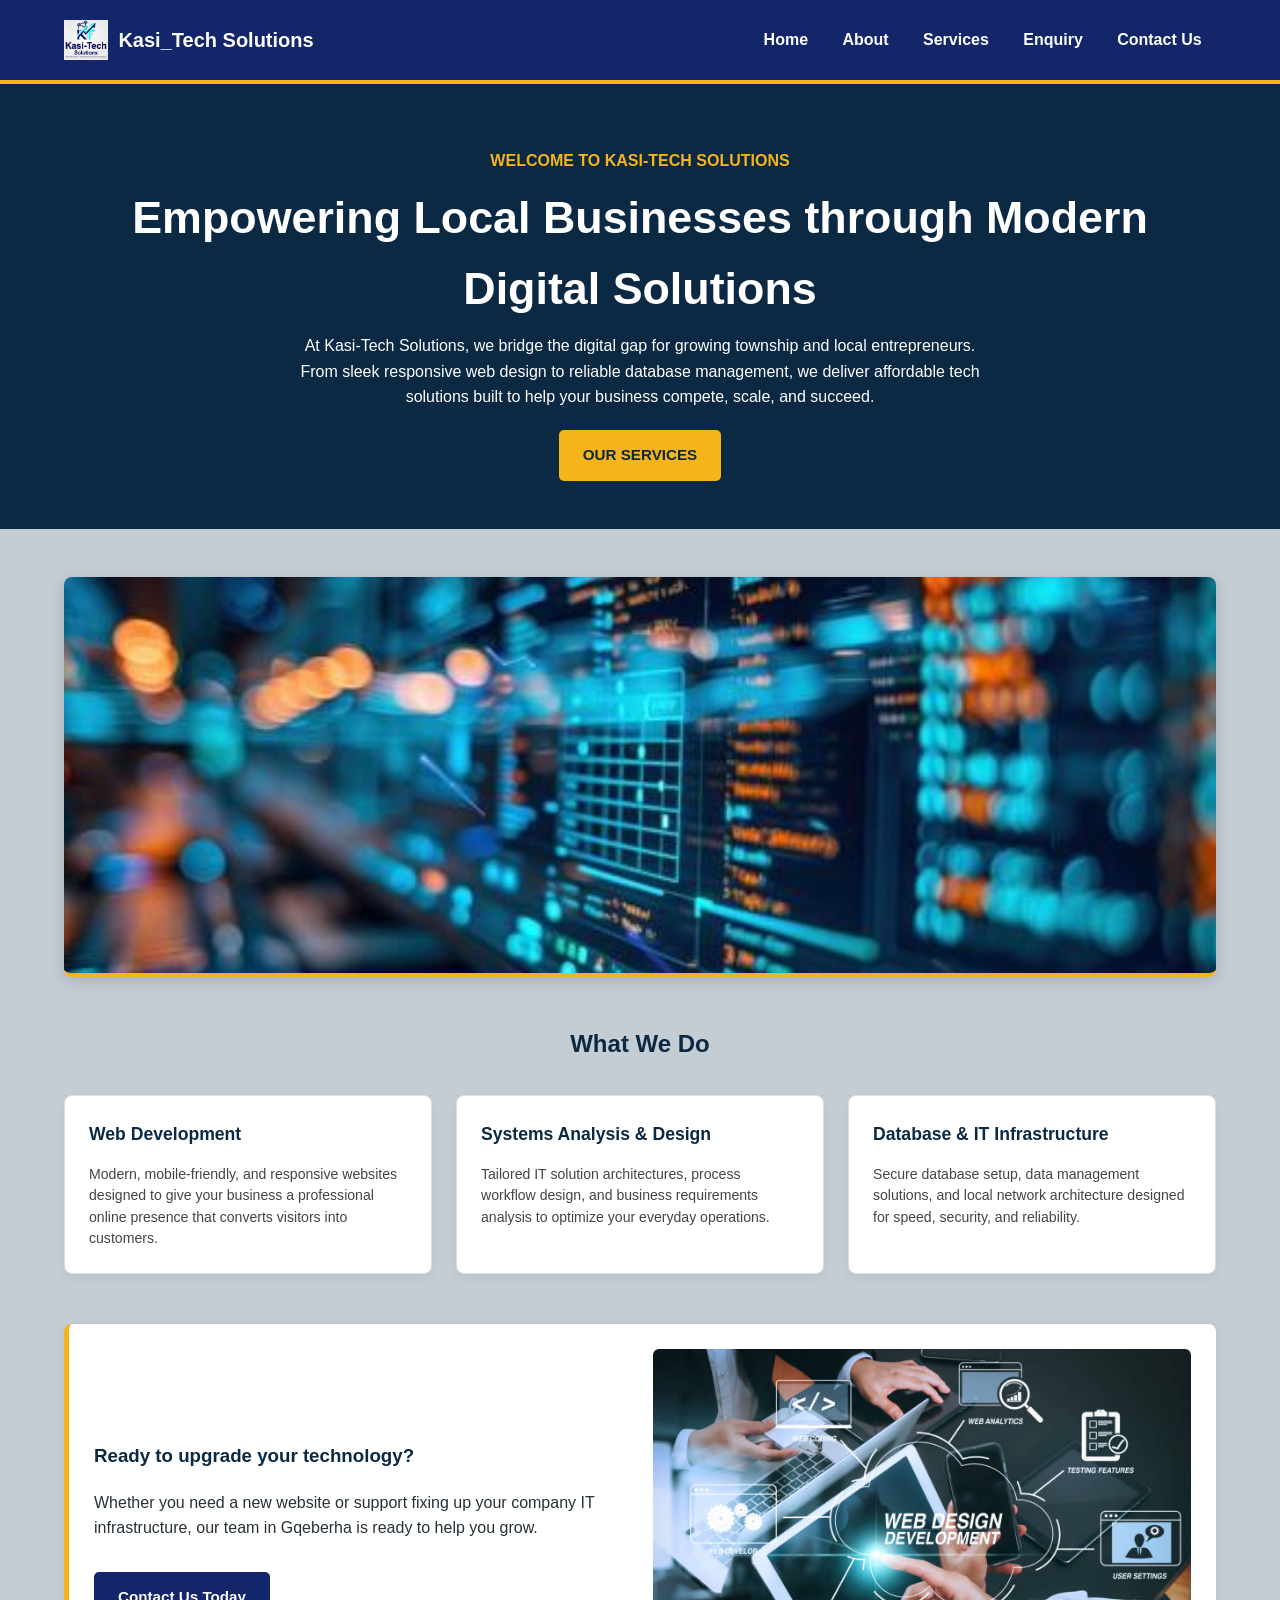
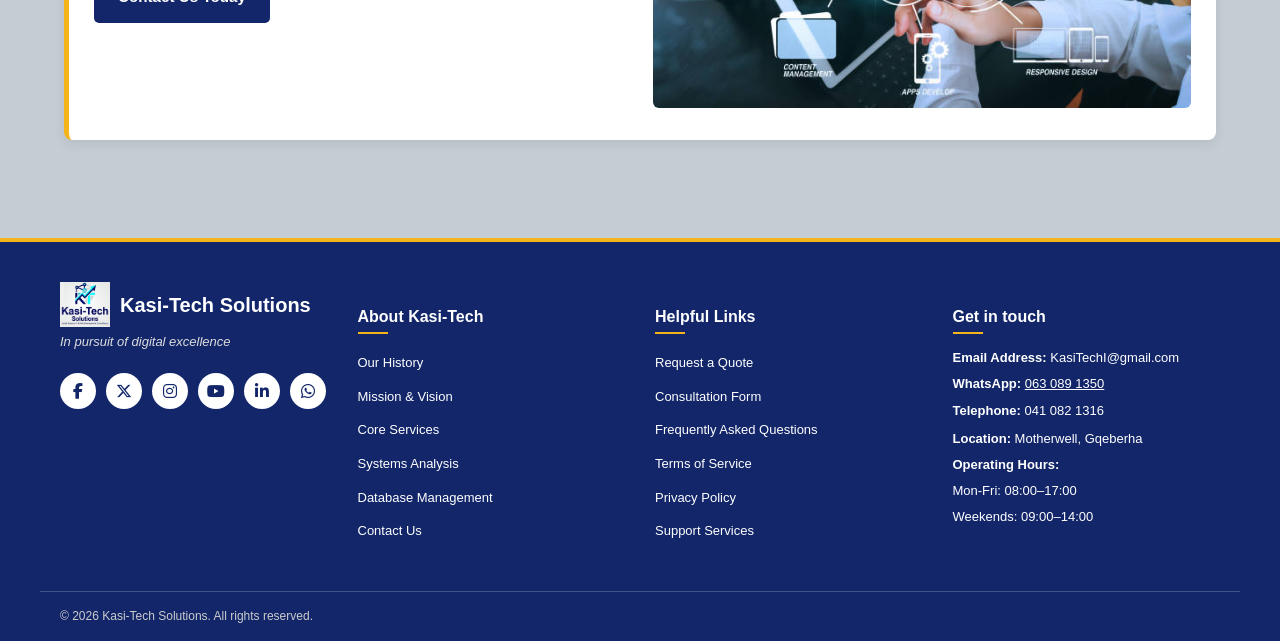
==== index.html @ 132cc6ab "first commit" ====
<!DOCTYPE html>
<html lang="en">
<head>
    <meta charset="UTF-8">
    <meta name="viewport" content="width=device-width, initial-scale=1.0">
    <title>Home | Kasi_Tech Solutions</title>
    <!-- Stylesheet -->
    <link rel="stylesheet" href="./css/style.css">
    <!-- Font Awesome for Social Media Icons -->
    <link rel="stylesheet" href="https://cdnjs.cloudflare.com/ajax/libs/font-awesome/6.5.1/css/all.min.css">
</head>
<body>

    <!-- Header Navigation -->
    <header class="site-header">
        <div class="container header-inner">
            <a class="brand" href="index.html">
                <img src="./images/logo.png" alt="Kasi-Tech Logo" class="nav-logo">
                Kasi_Tech Solutions
            </a>
            
            <nav class="site-nav" aria-label="Main navigation">
                <a href="index.html" class="active">Home</a>
                <a href="./pages/About.html">About</a>
                <a href="./pages/Services.html">Services</a>
                <a href="./pages/Enquiry.html">Enquiry</a>
                <a href="./pages/ContactUs.html">Contact Us</a>
            </nav>
        </div>
    </header>

    <!-- Hero / Header Banner -->
    <section class="page-header">
        <div class="container">
            <p class="eyebrow">WELCOME TO KASI-TECH SOLUTIONS</p>
            <h1>Empowering Local Businesses through Modern Digital Solutions</h1>
            <p class="page-introduction">
                At Kasi-Tech Solutions, we bridge the digital gap for growing township and local entrepreneurs.
                From sleek responsive web design to reliable database management, we deliver affordable tech solutions built to help your business compete, scale, and succeed.
            </p>
            <div style="margin-top: 20px;">
                <a href="./pages/Services.html" class="btn-secondary">OUR SERVICES</a>
            </div>
        </div>
    </section>

    <!-- Main Content Section -->
    <main class="about-section">
        <div class="container">
            
            <!-- Featured Banner Image -->
            <div class="hero-image-container" style="text-align: center; margin-bottom: 40px;">
                <img src="./images/Tech Picture 1.jpg" alt="Kasi-Tech Digital Solutions" style="width: 100%; max-height: 400px; object-fit: cover; border-radius: 8px; border-bottom: 4px solid var(--accent, #f39c12);">
            </div>

            <h2 class="section-title">What We Do</h2>
            
            <!-- Service Highlights Grid -->
            <div class="about-grid">
                
                <div class="about-card">
                    <h3>Web Development</h3>
                    <p>Modern, mobile-friendly, and responsive websites designed to give your business a professional online presence that converts visitors into customers.</p>
                </div>

                <div class="about-card">
                    <h3>Systems Analysis & Design</h3>
                    <p>Tailored IT solution architectures, process workflow design, and business requirements analysis to optimize your everyday operations.</p>
                </div>

                <div class="about-card">
                    <h3>Database & IT Infrastructure</h3>
                    <p>Secure database setup, data management solutions, and local network architecture designed for speed, security, and reliability.</p>
                </div>

            </div>

            <!-- Second Tech Showcase Section -->
            <div class="showcase-box" style="margin-top: 50px; display: flex; gap: 20px; align-items: center; flex-wrap: wrap; background: #ffffff; padding: 25px; border-radius: 8px; border-left: 5px solid var(--accent, #f39c12);">
                <div style="flex: 1; min-width: 280px;">
                    <h3>Ready to upgrade your technology?</h3>
                    <p>Whether you need a new website or support fixing up your company IT infrastructure, our team in Gqeberha is ready to help you grow.</p>
                    <a href="./pages/ContactUs.html" class="btn-primary" style="display: inline-block; margin-top: 15px;">Contact Us Today</a>
                </div>
                <div style="flex: 1; min-width: 280px;">
                    <img src="./images/webdev.jpg" alt="Web Development" style="width: 100%; border-radius: 6px; object-fit: cover;">
                </div>
            </div>

        </div>
    </main>

    <!-- Footer Section -->
    <footer class="site-footer">
        <div class="footer-container">
            
            <!-- Column 1: Brand & Logo -->
            <div class="footer-col brand-col">
                <div class="footer-brand">
                    <img src="./images/logo.png" alt="Kasi-Tech Logo" class="footer-logo">
                    <span class="footer-brand-title">Kasi-Tech Solutions</span>
                </div>
                <p class="footer-tagline">In pursuit of digital excellence</p>
                
                <div class="social-icons">
                    <a href="https://facebook.com" target="_blank" rel="noopener noreferrer" class="social-icon" title="Facebook">
                        <i class="fa-brands fa-facebook-f"></i>
                    </a>
                    <a href="https://x.com" target="_blank" rel="noopener noreferrer" class="social-icon" title="X (Twitter)">
                        <i class="fa-brands fa-x-twitter"></i>
                    </a>
                    <a href="https://instagram.com" target="_blank" rel="noopener noreferrer" class="social-icon" title="Instagram">
                        <i class="fa-brands fa-instagram"></i>
                    </a>
                    <a href="https://youtube.com" target="_blank" rel="noopener noreferrer" class="social-icon" title="YouTube">
                        <i class="fa-brands fa-youtube"></i>
                    </a>
                    <a href="https://linkedin.com" target="_blank" rel="noopener noreferrer" class="social-icon" title="LinkedIn">
                        <i class="fa-brands fa-linkedin-in"></i>
                    </a>
                    <a href="https://wa.me/27630891350" target="_blank" rel="noopener noreferrer" class="social-icon" title="WhatsApp">
                        <i class="fa-brands fa-whatsapp"></i>
                    </a>
                </div>
            </div>

            <!-- Column 2: About Kasi-Tech -->
            <div class="footer-col">
                <h4 class="footer-heading">About Kasi-Tech</h4>
                <ul class="footer-links">
                    <li><a href="./pages/About.html">Our History</a></li>
                    <li><a href="./pages/About.html">Mission & Vision</a></li>
                    <li><a href="./pages/Services.html">Core Services</a></li>
                    <li><a href="./pages/Services.html">Systems Analysis</a></li>
                    <li><a href="./pages/Services.html">Database Management</a></li>
                    <li><a href="./pages/ContactUs.html">Contact Us</a></li>
                </ul>
            </div>

            <!-- Column 3: Helpful Links -->
            <div class="footer-col">
                <h4 class="footer-heading">Helpful Links</h4>
                <ul class="footer-links">
                    <li><a href="./pages/Enquiry.html">Request a Quote</a></li>
                    <li><a href="./pages/Enquiry.html">Consultation Form</a></li>
                    <li><a href="#">Frequently Asked Questions</a></li>
                    <li><a href="#">Terms of Service</a></li>
                    <li><a href="#">Privacy Policy</a></li>
                    <li><a href="#">Support Services</a></li>
                </ul>
            </div>

            <!-- Column 4: Get In Touch -->
            <div class="footer-col contact-col">
                <h4 class="footer-heading">Get in touch</h4>
                <p><strong>Email Address:</strong> KasiTechI@gmail.com</p>
                <p><strong>WhatsApp:</strong> <a href="https://wa.me/27630891350" target="_blank" style="color: #ffffff; text-decoration: underline;">063 089 1350</a></p>
                <p><strong>Telephone:</strong> 041 082 1316</p>
                <div class="location-list">
                    <p><strong>Location:</strong> Motherwell, Gqeberha</p>
                    <p><strong>Operating Hours:</strong></p>
                    <p>Mon-Fri: 08:00–17:00</p>
                    <p>Weekends: 09:00–14:00</p>
                </div>
            </div>

        </div>

        <div class="footer-bottom">
            <p>&copy; 2026 Kasi-Tech Solutions. All rights reserved.</p>
        </div>
    </footer>

</body>
</html>
---- css/style.css ----
:root {
    --primary: hsl(226, 71%, 24%); 
    --primary-dark: #0b2942; 
    --accent: #f4b41a; 
    --background: #c5cdd4; 
    --surface: #ffffff; 
    --text: #263238; 
    --border: #d8e2ec; 
}

* {
    box-sizing: border-box; 
}

body {
    margin: 0; 
    background-color: var(--background); 
    color: var(--text); 
    font-family: Arial, Helvetica, sans-serif; 
    font-size: 16px; 
    line-height: 1.6; 
}

.container {
    width: min(90%, 1200px); 
    margin-inline: auto; 
}

a {
    text-decoration: none; 
    transition: 0.25s ease; 
}

/* ==========================================
   HEADER & NAVIGATION
   ========================================== */
.site-header {
    background-color: var(--primary); 
    border-bottom: 4px solid var(--accent); 
}

.header-inner {
    display: flex; 
    align-items: center; 
    justify-content: space-between; 
    min-height: 80px; 
    gap: 2rem; 
}

.brand {
    display: flex;
    align-items: center;
    gap: 10px;
    color: #ffffff; 
    font-size: 1.25rem; 
    font-weight: bold; 
}

.nav-logo {
    height: 40px;
    width: auto;
    object-fit: contain;
}

.site-nav {
    display: flex; 
    gap: 0.35rem; 
}

.site-nav a {
    padding: 0.7rem 0.9rem; 
    border-radius: 6px; 
    color: #ffffff; 
    font-weight: bold; 
}

.site-nav a:hover {
    background-color: var(--accent); 
    color: var(--primary-dark); 
    transform: translateY(-2px); 
}

.site-nav a:focus-visible {
    outline: 3px solid #ffffff; 
    outline-offset: 2px; 
}

.site-nav a[aria-current="page"] {
    background-color: #ffffff; 
    color: var(--primary); 
}

/* ==========================================
   PAGE BANNER
   ========================================== */
.page-header {
    padding: 3rem 0; 
    background-color: var(--primary-dark); 
    color: #ffffff; 
    text-align: center; 
}

.eyebrow {
    margin-bottom: 0.5rem; 
    color: var(--accent); 
    font-weight: bold; 
    text-transform: uppercase; 
}

.page-header h1 {
    margin: 0 0 0.5rem; 
    font-size: clamp(1.8rem, 4vw, 2.8rem); 
}

.page-introduction {
    max-width: 700px; 
    margin: 0 auto; 
}

/* ==========================================
   ABOUT PAGE STYLES
   ========================================== */
.about-section {
    padding: 3rem 0;
}

.section-title {
    text-align: center;
    color: var(--primary-dark);
    font-size: 1.5rem;
    margin-bottom: 2rem;
}

.about-grid {
    display: grid;
    grid-template-columns: repeat(3, 1fr);
    gap: 1.5rem;
    align-items: stretch;
}

.about-card {
    background-color: var(--surface);
    border: 1px solid var(--border);
    border-radius: 8px;
    padding: 1.5rem;
    box-shadow: 0 4px 10px rgba(0, 0, 0, 0.05);
}

.about-card h3 {
    color: var(--primary-dark);
    margin-top: 0;
    margin-bottom: 1rem;
    font-size: 1.1rem;
}

.about-card p {
    font-size: 0.88rem;
    line-height: 1.5;
    color: #444444;
    margin: 0;
}

/* ==========================================
   SERVICES PAGE STYLES
   ========================================== */
.services-section {
    padding: 4rem 0; 
}

.services-grid {
    display: grid; 
    grid-template-columns: repeat(4, 1fr); 
    gap: 1.5rem; 
}

.service-card {
    overflow: hidden; 
    background-color: var(--surface); 
    border: 1px solid var(--border); 
    border-radius: 10px; 
    box-shadow: 0 5px 15px rgba(0, 0, 0, 0.12); 
    transition: transform 0.25s ease; 
}

.service-card:hover {
    transform: translateY(-5px); 
}

.service-image {
    display: block; 
    width: 100%; 
    height: 180px; 
    object-fit: cover; 
}

.service-content {
    padding: 1.25rem; 
}

.service-content h3 {
    margin: 0 0 0.5rem; 
    color: var(--primary); 
}

.service-content p {
    margin-bottom: 0; 
}

/* ==========================================
   CONTACT US & ENQUIRY FORM STYLES
   ========================================== */
.contact-section {
    padding: 3rem 0;
}

.contact-grid {
    display: grid;
    grid-template-columns: 1.6fr 1fr;
    gap: 2rem;
    align-items: start;
}

.contact-card {
    background-color: var(--surface);
    border: 1px solid var(--border);
    border-radius: 8px;
    padding: 2rem;
    box-shadow: 0 4px 12px rgba(0, 0, 0, 0.08);
}

.form-card h2 {
    margin: 0 0 0.25rem 0;
    color: var(--primary-dark);
    font-size: 1.6rem;
}

.card-subtitle {
    margin: 0 0 1.5rem 0;
    color: #555555;
    font-size: 0.95rem;
}

.contact-form {
    display: flex;
    flex-direction: column;
    gap: 1.25rem;
}

.form-row {
    display: grid;
    grid-template-columns: 1fr 1fr;
    gap: 1rem;
}

.form-group {
    display: flex;
    flex-direction: column;
    gap: 0.35rem;
}

.form-group label {
    font-size: 0.9rem;
    font-weight: bold;
    color: var(--text);
}

.form-group input[type="text"],
.form-group input[type="email"],
.form-group input[type="tel"],
.form-group select,
.form-group textarea {
    padding: 0.75rem;
    border: 1px solid var(--border);
    border-radius: 5px;
    font-size: 0.95rem;
    font-family: inherit;
    background-color: #ffffff;
    color: var(--text);
    width: 100%;
}

.form-group input:focus,
.form-group select:focus,
.form-group textarea:focus {
    outline: 2px solid var(--primary);
}

.btn-primary {
    margin-top: 0.5rem;
    background-color: var(--primary);
    color: #ffffff;
    border: none;
    padding: 0.85rem 1.5rem;
    font-size: 0.95rem;
    font-weight: bold;
    border-radius: 5px;
    cursor: pointer;
    transition: background-color 0.2s ease;
}

.btn-primary:hover {
    background-color: var(--primary-dark);
}

.contact-side-column {
    display: flex;
    flex-direction: column;
    gap: 1.5rem;
}

.info-card h3 {
    margin: 0 0 0.5rem 0;
    color: var(--primary);
    font-size: 1.2rem;
}

.contact-highlight {
    font-size: 1.4rem;
    font-weight: bold;
    color: var(--primary-dark);
    margin: 0 0 0.5rem 0;
}

.contact-subtext {
    margin: 0 0 0.35rem 0;
    font-size: 0.9rem;
}

/* ==========================================
   FOOTER SECTION
   ========================================== */
.site-footer {
    background-color: var(--primary); 
    color: #ffffff;
    font-family: Arial, sans-serif;
    padding-top: 40px;
    margin-top: 50px;
    border-top: 4px solid var(--accent);
}

.footer-container {
    max-width: 1200px;
    margin: 0 auto;
    padding: 0 20px 40px 20px;
    display: flex;
    justify-content: space-between;
    gap: 30px;
    flex-wrap: wrap;
}

.footer-col {
    flex: 1;
    min-width: 200px;
}

.footer-brand {
    display: flex;
    align-items: center;
    gap: 10px;
}

.footer-logo {
    height: 45px;
    width: auto;
}

.footer-brand-title {
    font-size: 20px;
    font-weight: bold;
}

.footer-tagline {
    font-size: 13px;
    font-style: italic;
    margin-top: 5px;
    margin-bottom: 20px;
    color: #ddd;
}

.social-icons {
    display: flex;
    gap: 10px;
    flex-wrap: wrap;
}

.social-icon {
    width: 36px;
    height: 36px;
    background-color: #ffffff;
    color: var(--primary);
    border-radius: 50%;
    display: inline-flex;
    align-items: center;
    justify-content: center;
    text-decoration: none;
    font-size: 16px;
    transition: transform 0.2s ease, background-color 0.2s ease, color 0.2s ease;
}

.social-icon:hover {
    background-color: var(--accent);
    color: var(--primary-dark);
    transform: translateY(-3px);
}

.footer-heading {
    font-size: 16px;
    font-weight: bold;
    margin-bottom: 15px;
    position: relative;
    padding-bottom: 5px;
}

.footer-heading::after {
    content: '';
    position: absolute;
    left: 0;
    bottom: 0;
    width: 30px;
    height: 2px;
    background-color: var(--accent);
}

.footer-links {
    list-style: none;
    padding: 0;
    margin: 0;
}

.footer-links li {
    margin-bottom: 8px;
}

.footer-links a {
    color: #ffffff;
    text-decoration: none;
    font-size: 13px;
}

.footer-links a:hover {
    text-decoration: underline;
    color: var(--accent);
}

.contact-col p {
    font-size: 13px;
    margin: 0 0 8px 0;
    line-height: 1.4;
}

.location-list {
    margin-top: 10px;
}

.footer-bottom {
    border-top: 1px solid rgba(255, 255, 255, 0.2);
    padding: 15px 20px;
    max-width: 1200px;
    margin: 0 auto;
}

.footer-bottom p {
    margin: 0;
    font-size: 12px;
    color: #ccc;
}

/* ==========================================
   RESPONSIVENESS
   ========================================== */
@media (max-width: 900px) {
    .header-inner {
        flex-direction: column; 
        padding: 1rem 0; 
    }

    .site-nav {
        justify-content: center; 
        flex-wrap: wrap; 
    }

    .about-grid {
        grid-template-columns: 1fr;
    }

    .services-grid {
        grid-template-columns: repeat(2, 1fr); 
    }

    .contact-grid {
        grid-template-columns: 1fr;
    }
}

@media (max-width: 600px) {
    .site-nav {
        width: 100%; 
        flex-direction: column; 
    }

    .site-nav a {
        width: 100%; 
        text-align: center; 
    }

    .services-grid {
        grid-template-columns: 1fr; 
    }

    .form-row {
        grid-template-columns: 1fr;
    }
}

/* ==========================================
   HOME PAGE SPECIFIC STYLES
   ========================================== */
.btn-secondary {
    display: inline-block;
    background-color: var(--accent);
    color: var(--primary-dark);
    padding: 0.85rem 1.5rem;
    font-size: 0.95rem;
    font-weight: bold;
    border-radius: 5px;
    text-decoration: none;
    transition: background-color 0.25s ease, transform 0.25s ease;
}

.btn-secondary:hover {
    background-color: #e0a312;
    transform: translateY(-2px);
}

.hero-image-container img {
    box-shadow: 0 4px 15px rgba(0, 0, 0, 0.15);
}

.showcase-box {
    box-shadow: 0 4px 12px rgba(0, 0, 0, 0.08);
}

.showcase-box h3 {
    color: var(--primary-dark);
    margin-top: 0;
}
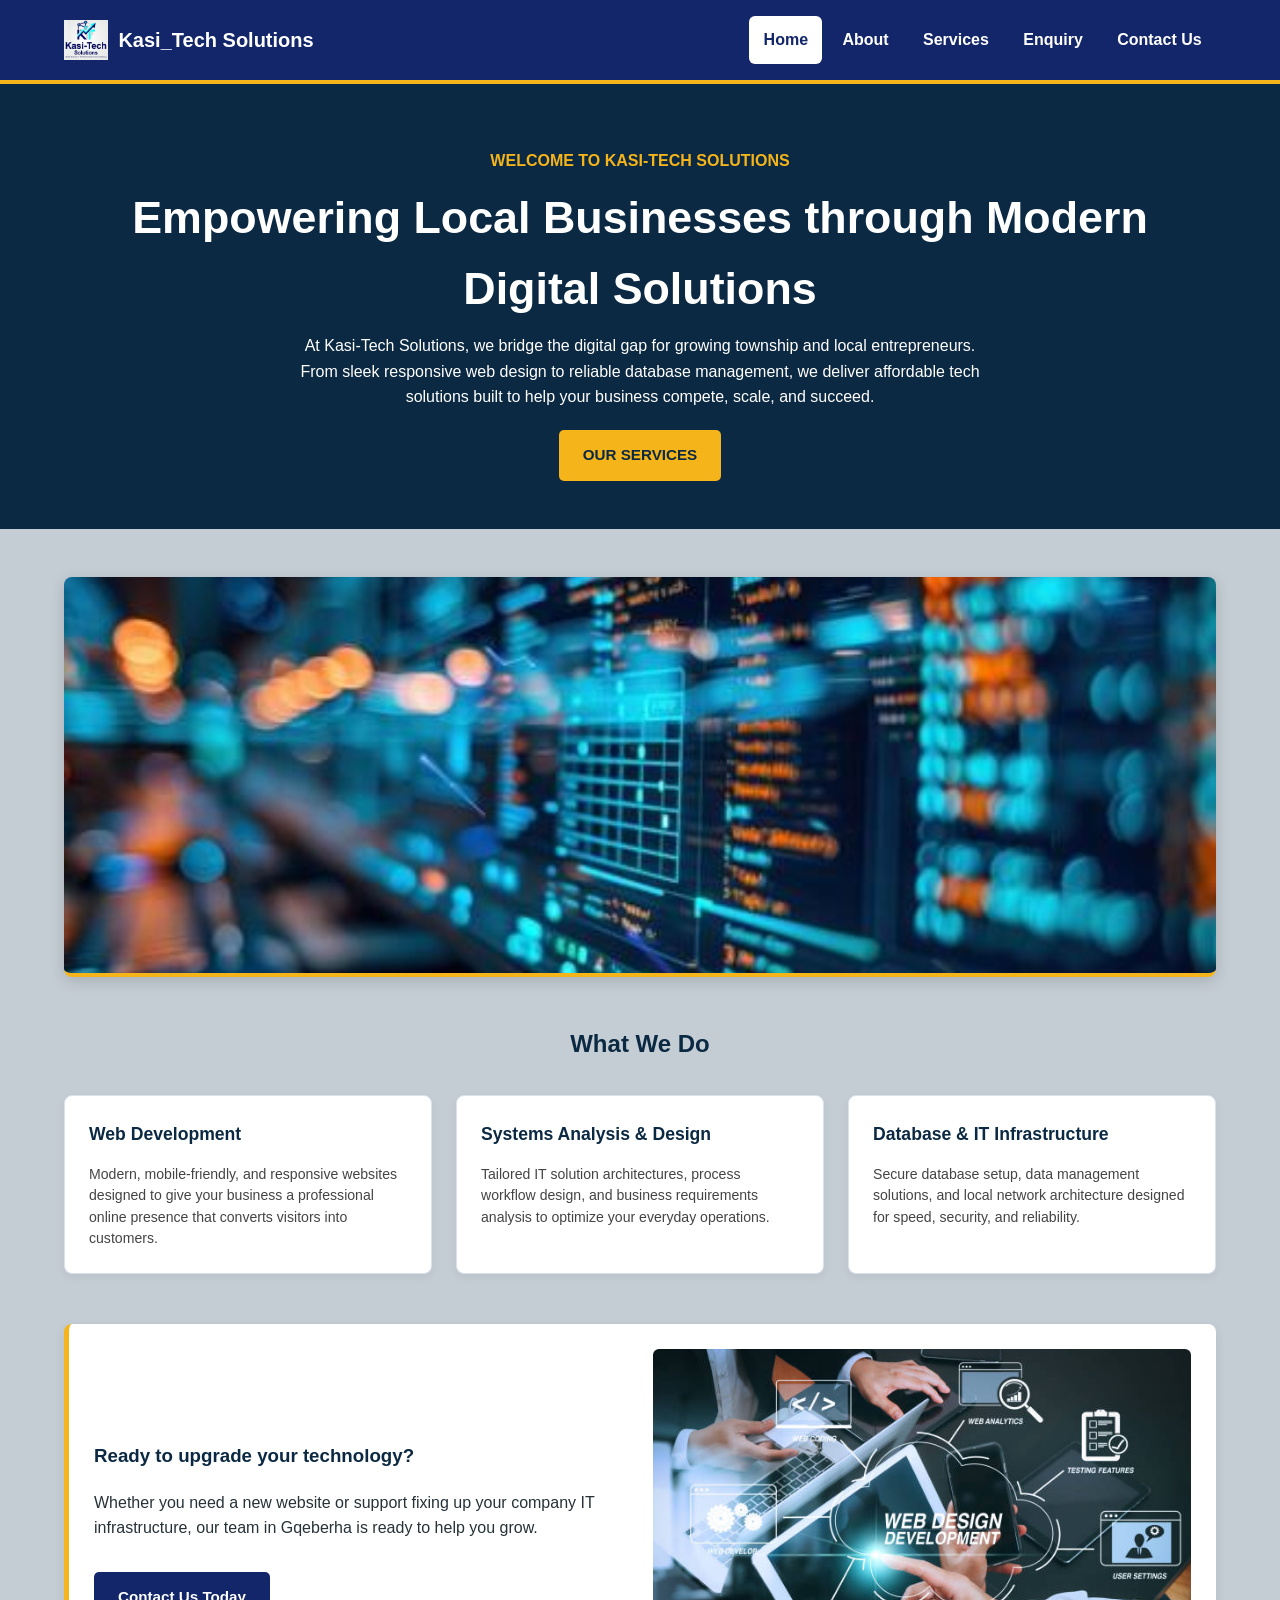
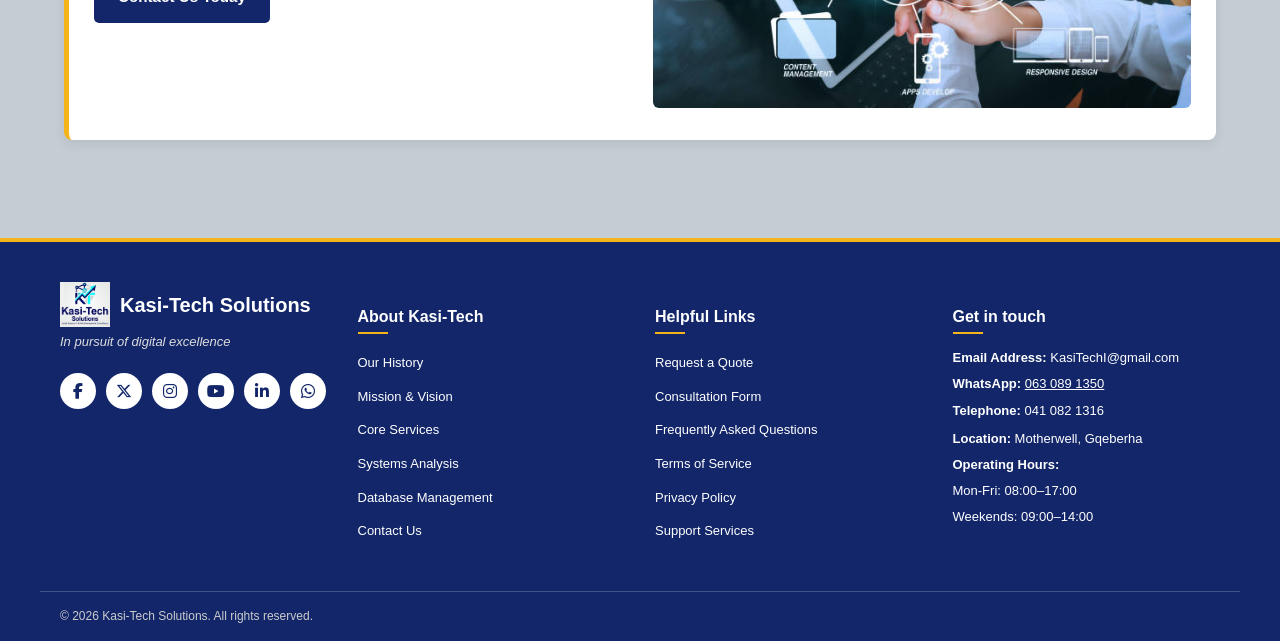
==== commit 8cb893fb: "updated javascript" ====
--- a/index.html
+++ b/index.html
@@ -6,6 +6,15 @@
     <title>Home | Kasi_Tech Solutions</title>
     <!-- Stylesheet -->
     <link rel="stylesheet" href="./css/style.css">
+
+<script src="./JavaScript/main.js" defer></script>
+<script src="./JavaScript/lightbox.js" defer></script>
+<script src="./JavaScript/search.js" defer></script>
+<script src="./JavaScript/validation.js" defer></script>
+
+
+
+
     <!-- Font Awesome for Social Media Icons -->
     <link rel="stylesheet" href="https://cdnjs.cloudflare.com/ajax/libs/font-awesome/6.5.1/css/all.min.css">
 </head>
--- a/css/style.css
+++ b/css/style.css
@@ -543,4 +543,11 @@
 .showcase-box h3 {
     color: var(--primary-dark);
     margin-top: 0;
+}
+.error-message {
+    display: block;
+    color: #d9534f;
+    font-size: 0.85rem;
+    margin-top: 0.35rem;
+    font-weight: 500;
 }
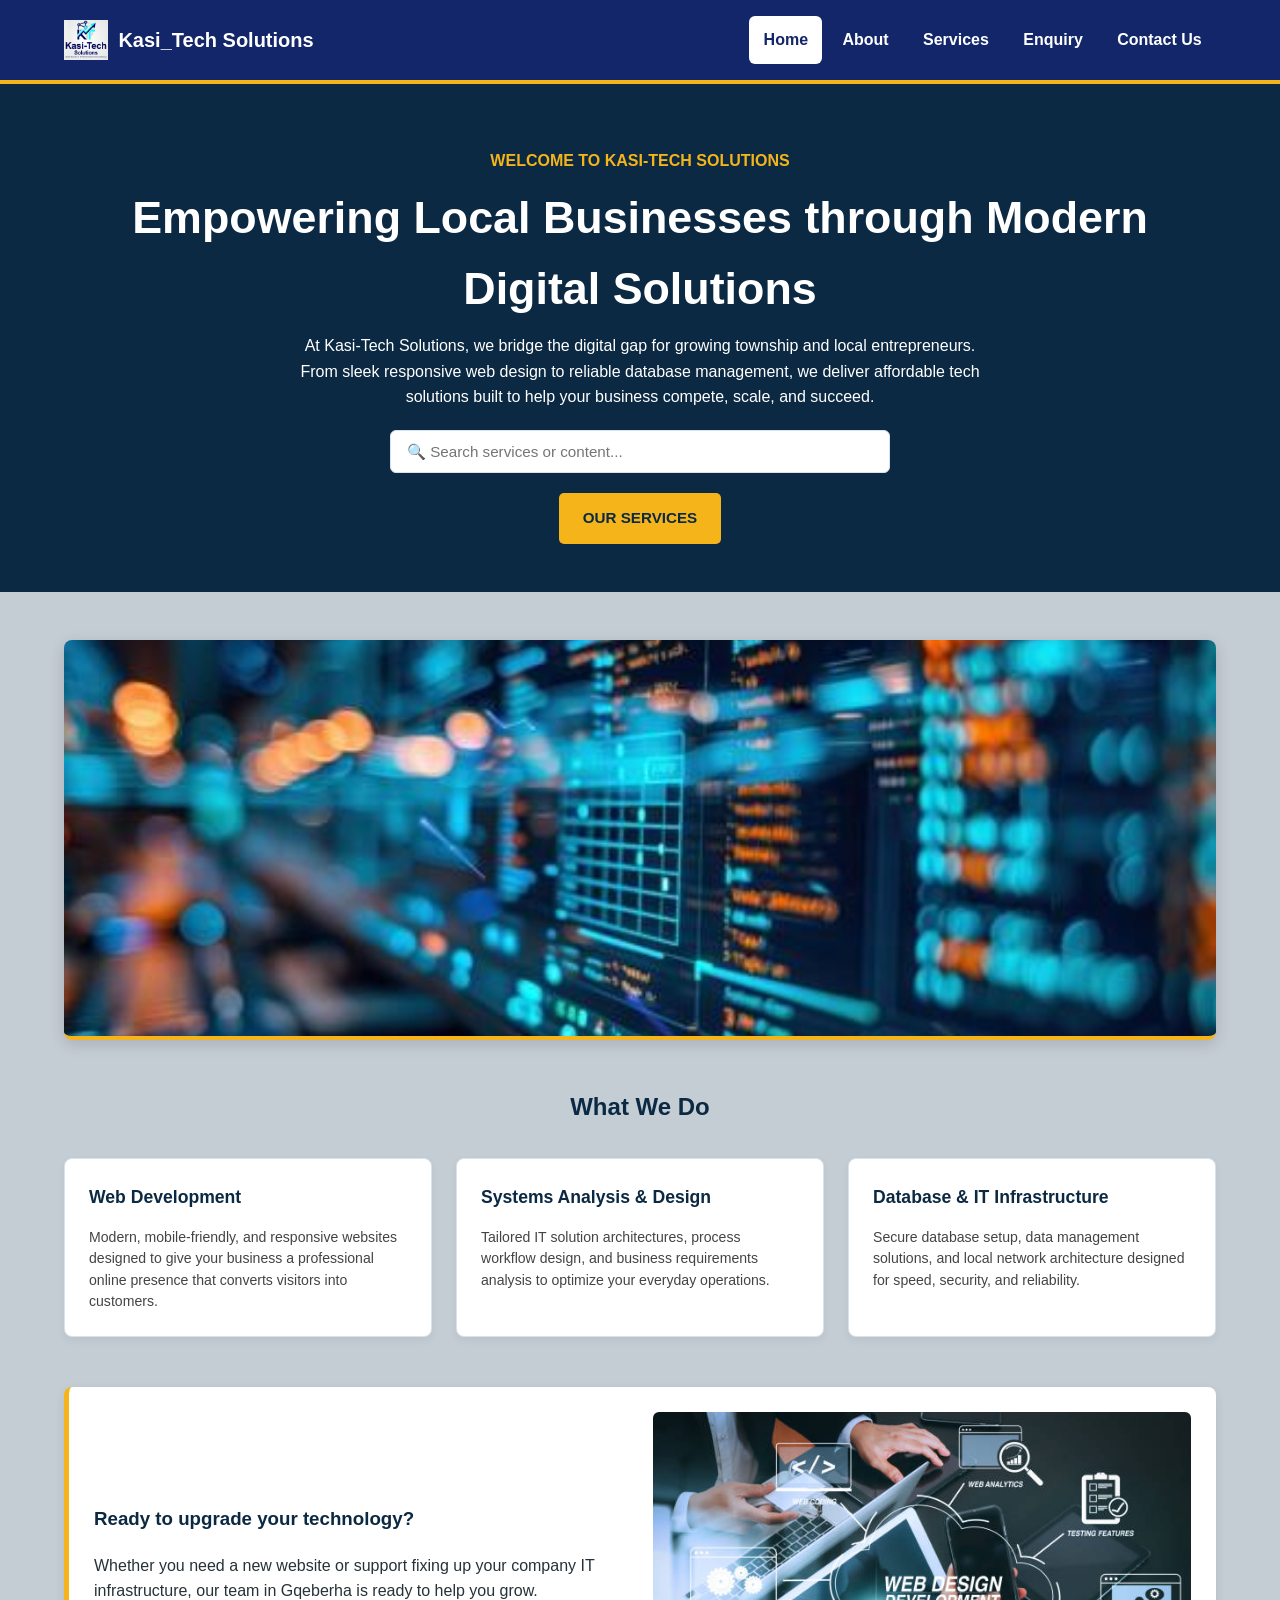
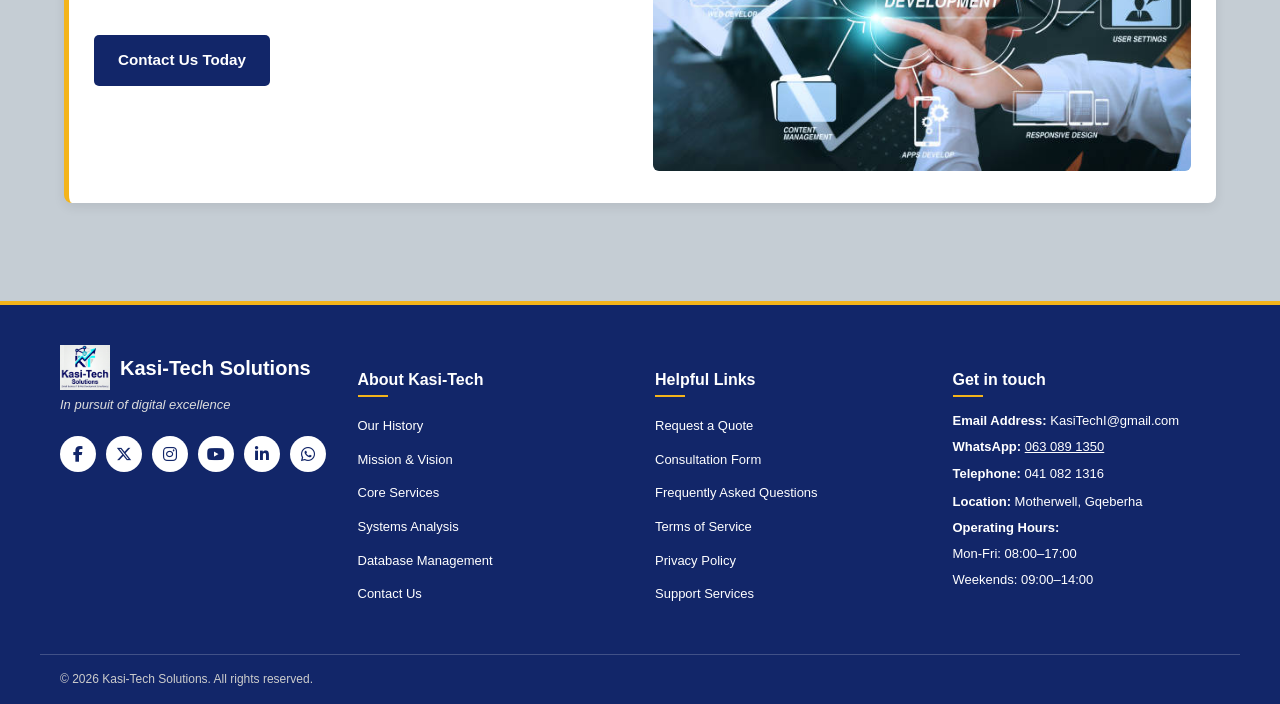
==== commit 5564350e: "updated javascript" ====
--- a/index.html
+++ b/index.html
@@ -7,13 +7,10 @@
     <!-- Stylesheet -->
     <link rel="stylesheet" href="./css/style.css">
 
-<script src="./JavaScript/main.js" defer></script>
-<script src="./JavaScript/lightbox.js" defer></script>
-<script src="./JavaScript/search.js" defer></script>
-<script src="./JavaScript/validation.js" defer></script>
-
-
-
+    <script src="./JavaScript/main.js" defer></script>
+    <script src="./JavaScript/lightbox.js" defer></script>
+    <script src="./JavaScript/search.js" defer></script>
+    <script src="./JavaScript/validation.js" defer></script>
 
     <!-- Font Awesome for Social Media Icons -->
     <link rel="stylesheet" href="https://cdnjs.cloudflare.com/ajax/libs/font-awesome/6.5.1/css/all.min.css">
@@ -24,8 +21,8 @@
     <header class="site-header">
         <div class="container header-inner">
             <a class="brand" href="index.html">
-                <img src="./images/logo.png" alt="Kasi-Tech Logo" class="nav-logo">
-                Kasi_Tech Solutions
+               <img src="./images/logo.png" alt="Kasi-Tech Logo" class="nav-logo">
+               Kasi_Tech Solutions
             </a>
             
             <nav class="site-nav" aria-label="Main navigation">
@@ -34,7 +31,7 @@
                 <a href="./pages/Services.html">Services</a>
                 <a href="./pages/Enquiry.html">Enquiry</a>
                 <a href="./pages/ContactUs.html">Contact Us</a>
-            </nav>
+           </nav>
         </div>
     </header>
 
@@ -42,14 +39,20 @@
     <section class="page-header">
         <div class="container">
             <p class="eyebrow">WELCOME TO KASI-TECH SOLUTIONS</p>
-            <h1>Empowering Local Businesses through Modern Digital Solutions</h1>
+           <h1>Empowering Local Businesses through Modern Digital Solutions</h1>
             <p class="page-introduction">
                 At Kasi-Tech Solutions, we bridge the digital gap for growing township and local entrepreneurs.
                 From sleek responsive web design to reliable database management, we deliver affordable tech solutions built to help your business compete, scale, and succeed.
             </p>
+            
+            <!-- Added Search Bar (hooks into search.js seamlessly) -->
+            <div style="margin: 20px auto 0 auto; max-width: 500px;">
+                <input type="text" id="live-search-input" class="site-search-input" placeholder="🔍 Search services or content..." style="width: 100%; padding: 0.75rem 1rem; border: 1px solid var(--border); border-radius: 6px; font-size: 0.95rem; background: #fff; color: #333;">
+            </div>
+
             <div style="margin-top: 20px;">
                 <a href="./pages/Services.html" class="btn-secondary">OUR SERVICES</a>
-            </div>
+           </div>
         </div>
     </section>
 
@@ -59,41 +62,41 @@
             
             <!-- Featured Banner Image -->
             <div class="hero-image-container" style="text-align: center; margin-bottom: 40px;">
-                <img src="./images/Tech Picture 1.jpg" alt="Kasi-Tech Digital Solutions" style="width: 100%; max-height: 400px; object-fit: cover; border-radius: 8px; border-bottom: 4px solid var(--accent, #f39c12);">
-            </div>
+               <img src="./images/Tech Picture 1.jpg" alt="Kasi-Tech Digital Solutions" style="width: 100%; max-height: 400px; object-fit: cover; border-radius: 8px; border-bottom: 4px solid var(--accent, #f39c12);">
+           </div>
 
             <h2 class="section-title">What We Do</h2>
             
             <!-- Service Highlights Grid -->
             <div class="about-grid">
                 
-                <div class="about-card">
-                    <h3>Web Development</h3>
-                    <p>Modern, mobile-friendly, and responsive websites designed to give your business a professional online presence that converts visitors into customers.</p>
-                </div>
+               <div class="about-card">
+                   <h3>Web Development</h3>
+                   <p>Modern, mobile-friendly, and responsive websites designed to give your business a professional online presence that converts visitors into customers.</p>
+               </div>
 
-                <div class="about-card">
-                    <h3>Systems Analysis & Design</h3>
-                    <p>Tailored IT solution architectures, process workflow design, and business requirements analysis to optimize your everyday operations.</p>
-                </div>
+               <div class="about-card">
+                   <h3>Systems Analysis & Design</h3>
+                   <p>Tailored IT solution architectures, process workflow design, and business requirements analysis to optimize your everyday operations.</p>
+               </div>
 
-                <div class="about-card">
-                    <h3>Database & IT Infrastructure</h3>
-                    <p>Secure database setup, data management solutions, and local network architecture designed for speed, security, and reliability.</p>
-                </div>
+               <div class="about-card">
+                   <h3>Database & IT Infrastructure</h3>
+                   <p>Secure database setup, data management solutions, and local network architecture designed for speed, security, and reliability.</p>
+               </div>
 
             </div>
 
             <!-- Second Tech Showcase Section -->
             <div class="showcase-box" style="margin-top: 50px; display: flex; gap: 20px; align-items: center; flex-wrap: wrap; background: #ffffff; padding: 25px; border-radius: 8px; border-left: 5px solid var(--accent, #f39c12);">
-                <div style="flex: 1; min-width: 280px;">
-                    <h3>Ready to upgrade your technology?</h3>
-                    <p>Whether you need a new website or support fixing up your company IT infrastructure, our team in Gqeberha is ready to help you grow.</p>
-                    <a href="./pages/ContactUs.html" class="btn-primary" style="display: inline-block; margin-top: 15px;">Contact Us Today</a>
-                </div>
-                <div style="flex: 1; min-width: 280px;">
-                    <img src="./images/webdev.jpg" alt="Web Development" style="width: 100%; border-radius: 6px; object-fit: cover;">
-                </div>
+               <div style="flex: 1; min-width: 280px;">
+                   <h3>Ready to upgrade your technology?</h3>
+                   <p>Whether you need a new website or support fixing up your company IT infrastructure, our team in Gqeberha is ready to help you grow.</p>
+                   <a href="./pages/ContactUs.html" class="btn-primary" style="display: inline-block; margin-top: 15px;">Contact Us Today</a>
+               </div>
+               <div style="flex: 1; min-width: 280px;">
+                   <img src="./images/webdev.jpg" alt="Web Development" style="width: 100%; border-radius: 6px; object-fit: cover;">
+               </div>
             </div>
 
         </div>
@@ -105,78 +108,78 @@
             
             <!-- Column 1: Brand & Logo -->
             <div class="footer-col brand-col">
-                <div class="footer-brand">
-                    <img src="./images/logo.png" alt="Kasi-Tech Logo" class="footer-logo">
-                    <span class="footer-brand-title">Kasi-Tech Solutions</span>
-                </div>
+               <div class="footer-brand">
+                   <img src="./images/logo.png" alt="Kasi-Tech Logo" class="footer-logo">
+                   <span class="footer-brand-title">Kasi-Tech Solutions</span>
+               </div>
                 <p class="footer-tagline">In pursuit of digital excellence</p>
                 
-                <div class="social-icons">
-                    <a href="https://facebook.com" target="_blank" rel="noopener noreferrer" class="social-icon" title="Facebook">
-                        <i class="fa-brands fa-facebook-f"></i>
-                    </a>
-                    <a href="https://x.com" target="_blank" rel="noopener noreferrer" class="social-icon" title="X (Twitter)">
-                        <i class="fa-brands fa-x-twitter"></i>
-                    </a>
-                    <a href="https://instagram.com" target="_blank" rel="noopener noreferrer" class="social-icon" title="Instagram">
-                        <i class="fa-brands fa-instagram"></i>
-                    </a>
-                    <a href="https://youtube.com" target="_blank" rel="noopener noreferrer" class="social-icon" title="YouTube">
-                        <i class="fa-brands fa-youtube"></i>
-                    </a>
-                    <a href="https://linkedin.com" target="_blank" rel="noopener noreferrer" class="social-icon" title="LinkedIn">
-                        <i class="fa-brands fa-linkedin-in"></i>
-                    </a>
-                    <a href="https://wa.me/27630891350" target="_blank" rel="noopener noreferrer" class="social-icon" title="WhatsApp">
-                        <i class="fa-brands fa-whatsapp"></i>
-                    </a>
-                </div>
+               <div class="social-icons">
+                   <a href="https://facebook.com" target="_blank" rel="noopener noreferrer" class="social-icon" title="Facebook">
+                       <i class="fa-brands fa-facebook-f"></i>
+                   </a>
+                   <a href="https://x.com" target="_blank" rel="noopener noreferrer" class="social-icon" title="X (Twitter)">
+                       <i class="fa-brands fa-x-twitter"></i>
+                   </a>
+                   <a href="https://instagram.com" target="_blank" rel="noopener noreferrer" class="social-icon" title="Instagram">
+                       <i class="fa-brands fa-instagram"></i>
+                   </a>
+                   <a href="https://youtube.com" target="_blank" rel="noopener noreferrer" class="social-icon" title="YouTube">
+                       <i class="fa-brands fa-youtube"></i>
+                   </a>
+                   <a href="https://linkedin.com" target="_blank" rel="noopener noreferrer" class="social-icon" title="LinkedIn">
+                       <i class="fa-brands fa-linkedin-in"></i>
+                   </a>
+                   <a href="https://wa.me/27630891350" target="_blank" rel="noopener noreferrer" class="social-icon" title="WhatsApp">
+                       <i class="fa-brands fa-whatsapp"></i>
+                   </a>
+               </div>
             </div>
 
             <!-- Column 2: About Kasi-Tech -->
             <div class="footer-col">
                 <h4 class="footer-heading">About Kasi-Tech</h4>
                 <ul class="footer-links">
-                    <li><a href="./pages/About.html">Our History</a></li>
-                    <li><a href="./pages/About.html">Mission & Vision</a></li>
-                    <li><a href="./pages/Services.html">Core Services</a></li>
-                    <li><a href="./pages/Services.html">Systems Analysis</a></li>
-                    <li><a href="./pages/Services.html">Database Management</a></li>
-                    <li><a href="./pages/ContactUs.html">Contact Us</a></li>
+                   <li><a href="./pages/About.html">Our History</a></li>
+                   <li><a href="./pages/About.html">Mission & Vision</a></li>
+                   <li><a href="./pages/Services.html">Core Services</a></li>
+                   <li><a href="./pages/Services.html">Systems Analysis</a></li>
+                   <li><a href="./pages/Services.html">Database Management</a></li>
+                   <li><a href="./pages/ContactUs.html">Contact Us</a></li>
                 </ul>
-            </div>
+           </div>
 
             <!-- Column 3: Helpful Links -->
             <div class="footer-col">
                 <h4 class="footer-heading">Helpful Links</h4>
                 <ul class="footer-links">
-                    <li><a href="./pages/Enquiry.html">Request a Quote</a></li>
-                    <li><a href="./pages/Enquiry.html">Consultation Form</a></li>
-                    <li><a href="#">Frequently Asked Questions</a></li>
-                    <li><a href="#">Terms of Service</a></li>
-                    <li><a href="#">Privacy Policy</a></li>
-                    <li><a href="#">Support Services</a></li>
+                   <li><a href="./pages/Enquiry.html">Request a Quote</a></li>
+                   <li><a href="./pages/Enquiry.html">Consultation Form</a></li>
+                   <li><a href="#">Frequently Asked Questions</a></li>
+                   <li><a href="#">Terms of Service</a></li>
+                   <li><a href="#">Privacy Policy</a></li>
+                   <li><a href="#">Support Services</a></li>
                 </ul>
-            </div>
+           </div>
 
             <!-- Column 4: Get In Touch -->
             <div class="footer-col contact-col">
                 <h4 class="footer-heading">Get in touch</h4>
-                <p><strong>Email Address:</strong> KasiTechI@gmail.com</p>
-                <p><strong>WhatsApp:</strong> <a href="https://wa.me/27630891350" target="_blank" style="color: #ffffff; text-decoration: underline;">063 089 1350</a></p>
-                <p><strong>Telephone:</strong> 041 082 1316</p>
-                <div class="location-list">
-                    <p><strong>Location:</strong> Motherwell, Gqeberha</p>
-                    <p><strong>Operating Hours:</strong></p>
-                    <p>Mon-Fri: 08:00–17:00</p>
-                    <p>Weekends: 09:00–14:00</p>
-                </div>
+               <p><strong>Email Address:</strong> KasiTechI@gmail.com</p>
+               <p><strong>WhatsApp:</strong> <a href="https://wa.me/27630891350" target="_blank" style="color: #ffffff; text-decoration: underline;">063 089 1350</a></p>
+               <p><strong>Telephone:</strong> 041 082 1316</p>
+               <div class="location-list">
+                   <p><strong>Location:</strong> Motherwell, Gqeberha</p>
+                   <p><strong>Operating Hours:</strong></p>
+                   <p>Mon-Fri: 08:00–17:00</p>
+                   <p>Weekends: 09:00–14:00</p>
+               </div>
             </div>
 
         </div>
 
         <div class="footer-bottom">
-            <p>&copy; 2026 Kasi-Tech Solutions. All rights reserved.</p>
+           <p>&copy; 2026 Kasi-Tech Solutions. All rights reserved.</p>
         </div>
     </footer>
 
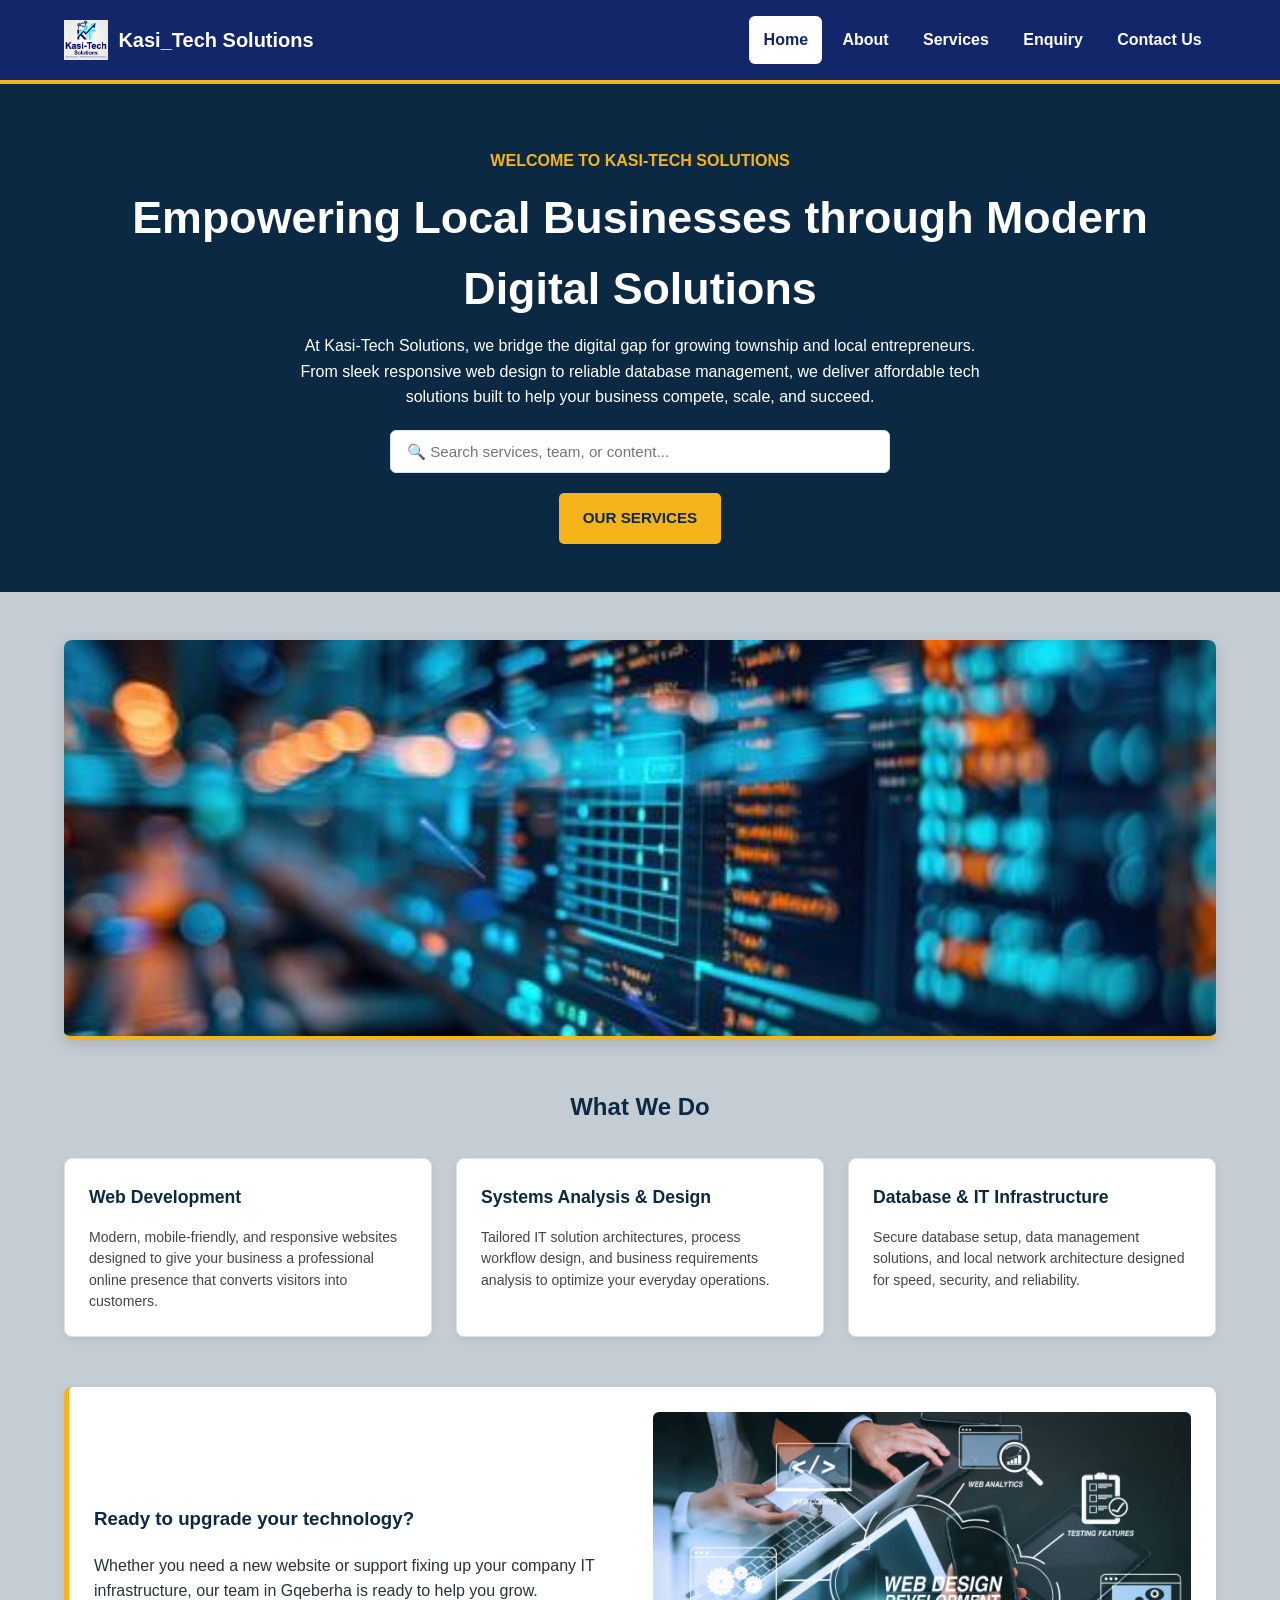
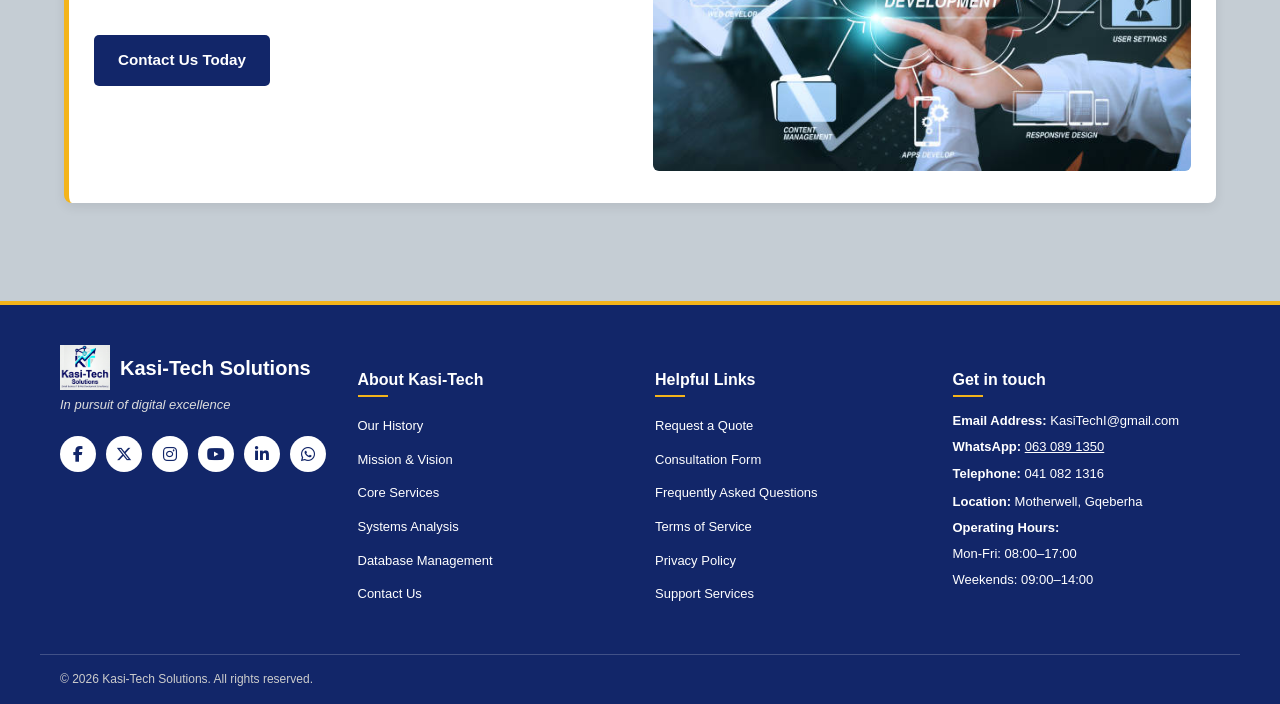
==== commit 7d7739d0: "updated search bar and validation" ====
--- a/index.html
+++ b/index.html
@@ -45,9 +45,9 @@
                 From sleek responsive web design to reliable database management, we deliver affordable tech solutions built to help your business compete, scale, and succeed.
             </p>
             
-            <!-- Added Search Bar (hooks into search.js seamlessly) -->
-            <div style="margin: 20px auto 0 auto; max-width: 500px;">
-                <input type="text" id="live-search-input" class="site-search-input" placeholder="🔍 Search services or content..." style="width: 100%; padding: 0.75rem 1rem; border: 1px solid var(--border); border-radius: 6px; font-size: 0.95rem; background: #fff; color: #333;">
+            <!-- Added Search Bar with relative wrapper for floating dropdown -->
+            <div style="margin: 20px auto 0 auto; max-width: 500px; position: relative;">
+                <input type="text" id="live-search-input" class="site-search-input" placeholder="🔍 Search services, team, or content..." style="width: 100%; padding: 0.75rem 1rem; border: 1px solid var(--border); border-radius: 6px; font-size: 0.95rem; background: #fff; color: #333; box-sizing: border-box;">
             </div>
 
             <div style="margin-top: 20px;">
